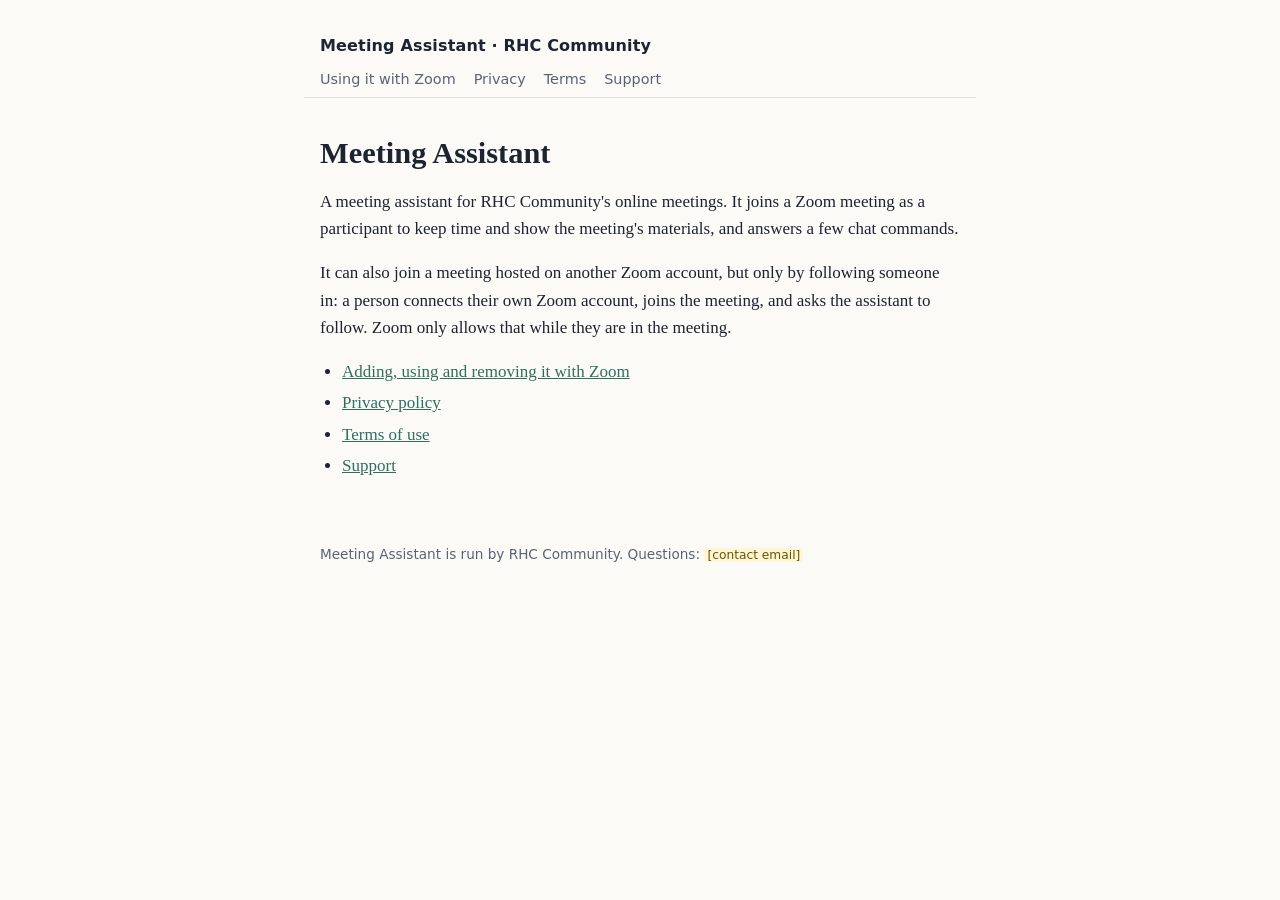
==== index.html @ b292b0ff "Pages for the Meeting Assistant's Zoom listing: guide, privacy, terms, support Co-Authored-By: Claud" ====
<!doctype html>
<html lang="en">
<head>
<meta charset="utf-8">
<meta name="viewport" content="width=device-width, initial-scale=1">
<title>Meeting Assistant</title>
<meta name="description" content="Meeting Assistant, a Zoom meeting assistant run by RHC Community.">
<link rel="stylesheet" href="/style.css">
</head>
<body>
<header>
<a class="home" href="/">Meeting Assistant · RHC Community</a>
<nav><a href="/zoom/">Using it with Zoom</a><a href="/privacy/">Privacy</a><a href="/terms/">Terms</a><a href="/support/">Support</a></nav>
</header>
<main>
<h1>Meeting Assistant</h1>
<p>A meeting assistant for RHC Community's online meetings. It joins a Zoom meeting as a participant to keep time and show the meeting's materials, and answers a few chat commands.</p>
<p>It can also join a meeting hosted on another Zoom account, but only by following someone in: a person connects their own Zoom account, joins the meeting, and asks the assistant to follow. Zoom only allows that while they are in the meeting.</p>
<ul>
<li><a href="/zoom/">Adding, using and removing it with Zoom</a></li>
<li><a href="/privacy/">Privacy policy</a></li>
<li><a href="/terms/">Terms of use</a></li>
<li><a href="/support/">Support</a></li>
</ul>
</main>
<footer>Meeting Assistant is run by RHC Community. Questions: <span class="todo">[contact email]</span></footer>
</body>
</html>
---- style.css ----
:root {
  --bg: #fbfaf7;
  --fg: #1d2330;
  --muted: #5b6372;
  --rule: #e4e1d8;
  --accent: #2f6f5e;
  --note-bg: #fff6d6;
  --note-fg: #6b5300;
}
@media (prefers-color-scheme: dark) {
  :root {
    --bg: #14171d;
    --fg: #e6e8ec;
    --muted: #9aa3b2;
    --rule: #2a2f38;
    --accent: #7cc4ad;
    --note-bg: #3a3214;
    --note-fg: #f3dc8b;
  }
}
* { box-sizing: border-box; }
html { -webkit-text-size-adjust: 100%; }
body {
  margin: 0;
  background: var(--bg);
  color: var(--fg);
  font: 17px/1.6 ui-serif, Georgia, "Times New Roman", serif;
}
header, main, footer { max-width: 42rem; margin: 0 auto; padding: 0 16px; }
header { padding-top: 32px; padding-bottom: 8px; border-bottom: 1px solid var(--rule); }
header a.home { color: var(--fg); text-decoration: none; font: 600 1rem/1.2 ui-sans-serif, system-ui, sans-serif; letter-spacing: .01em; }
nav { margin-top: 10px; display: flex; flex-wrap: wrap; gap: 4px 18px; font: .9rem/1.4 ui-sans-serif, system-ui, sans-serif; }
nav a { color: var(--muted); text-decoration: none; }
nav a[aria-current="page"] { color: var(--accent); }
main { padding-top: 24px; padding-bottom: 48px; }
h1 { font-size: 1.9rem; line-height: 1.2; margin: .4em 0 .2em; }
h2 { font: 600 1.05rem/1.3 ui-sans-serif, system-ui, sans-serif; margin: 2em 0 .4em; }
p.updated { color: var(--muted); font-size: .9rem; margin-top: 0; }
a { color: var(--accent); }
ul, ol { padding-left: 1.3em; }
li { margin: .25em 0; }
code { font: .9em ui-monospace, SFMono-Regular, Menlo, monospace; background: var(--rule); padding: .05em .3em; border-radius: 3px; }
table { border-collapse: collapse; width: 100%; font-size: .95rem; }
th, td { text-align: left; vertical-align: top; padding: 8px 10px 8px 0; border-bottom: 1px solid var(--rule); }
th { font: 600 .85rem/1.3 ui-sans-serif, system-ui, sans-serif; color: var(--muted); }
.table-wrap { overflow-x: auto; }
.todo { background: var(--note-bg); color: var(--note-fg); padding: 0 .25em; border-radius: 3px; font-family: ui-sans-serif, system-ui, sans-serif; font-size: .9em; }
footer { padding-bottom: 40px; color: var(--muted); font: .85rem/1.5 ui-sans-serif, system-ui, sans-serif; }
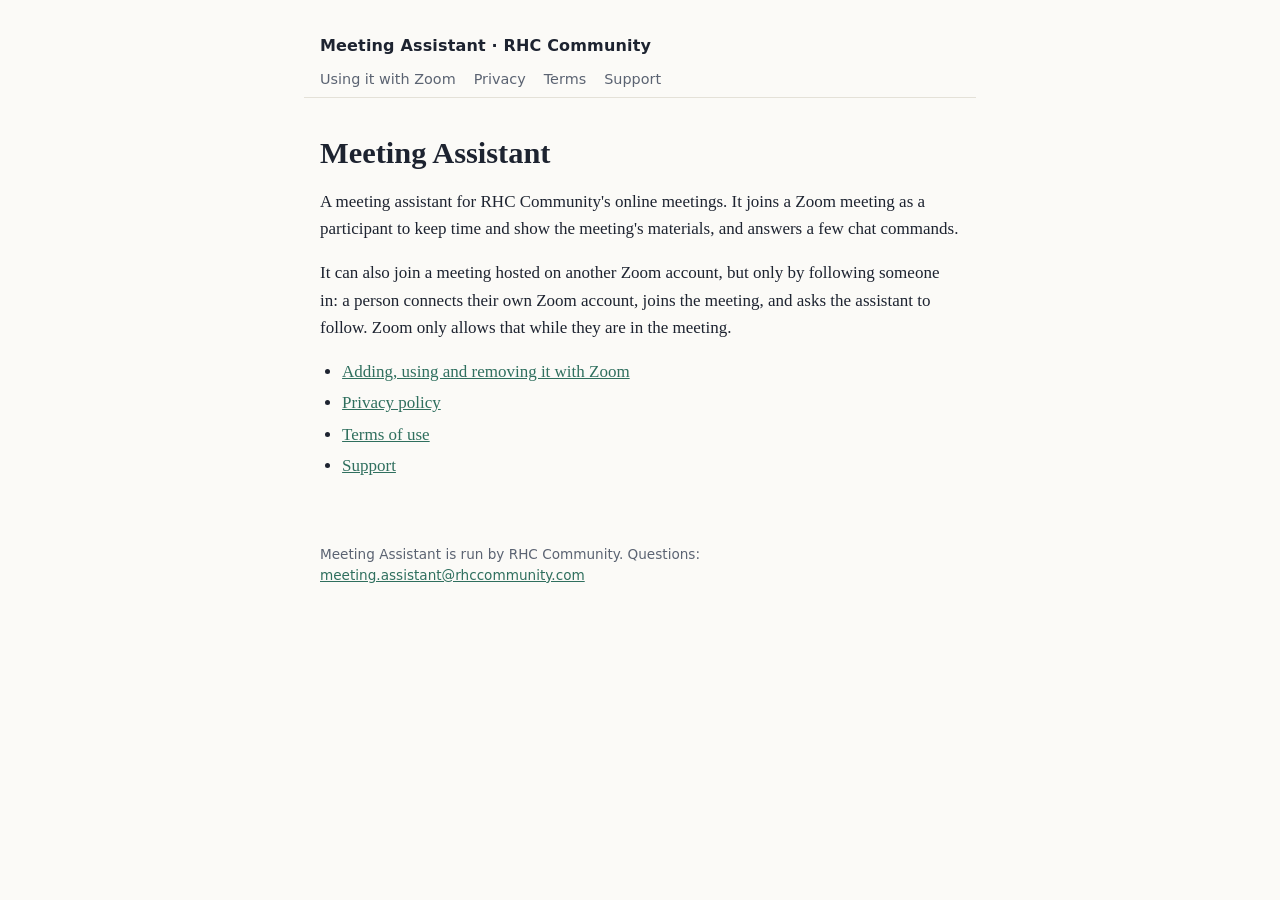
==== commit a01ddcee: "Contact address, nothing stored from meetings, and the web page's sign-in and join Co-Authored-By: C" ====
--- a/index.html
+++ b/index.html
@@ -23,6 +23,6 @@
 <li><a href="/support/">Support</a></li>
 </ul>
 </main>
-<footer>Meeting Assistant is run by RHC Community. Questions: <span class="todo">[contact email]</span></footer>
+<footer>Meeting Assistant is run by RHC Community. Questions: <a href="mailto:meeting.assistant@rhccommunity.com">meeting.assistant@rhccommunity.com</a></footer>
 </body>
 </html>
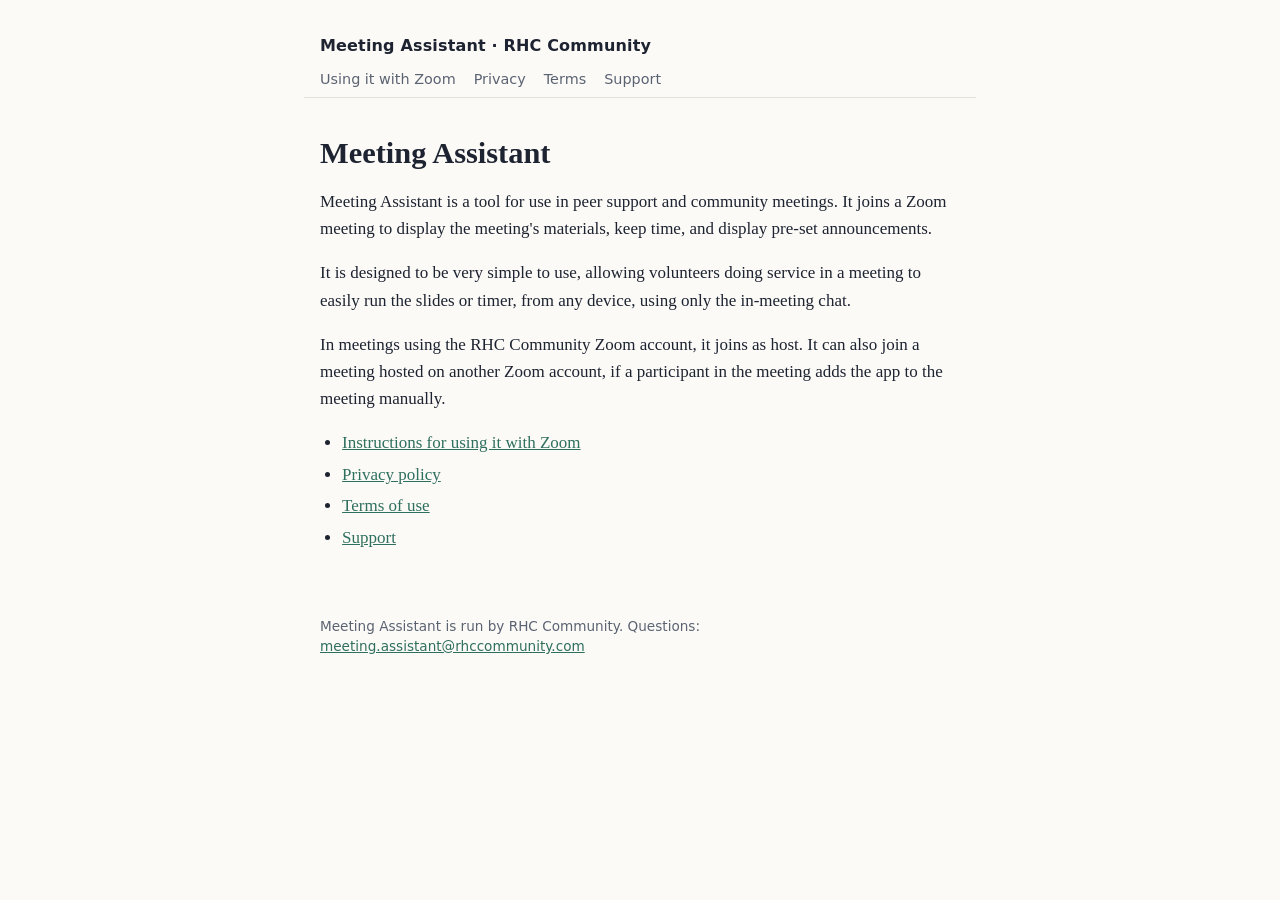
==== commit b638c5e9: "docs: overhaul documentation and review guide" ====
--- a/index.html
+++ b/index.html
@@ -1,28 +1,52 @@
 <!doctype html>
 <html lang="en">
-<head>
-<meta charset="utf-8">
-<meta name="viewport" content="width=device-width, initial-scale=1">
-<title>Meeting Assistant</title>
-<meta name="description" content="Meeting Assistant, a Zoom meeting assistant run by RHC Community.">
-<link rel="stylesheet" href="/style.css">
-</head>
-<body>
-<header>
-<a class="home" href="/">Meeting Assistant · RHC Community</a>
-<nav><a href="/zoom/">Using it with Zoom</a><a href="/privacy/">Privacy</a><a href="/terms/">Terms</a><a href="/support/">Support</a></nav>
-</header>
-<main>
-<h1>Meeting Assistant</h1>
-<p>A meeting assistant for RHC Community's online meetings. It joins a Zoom meeting as a participant to keep time and show the meeting's materials, and answers a few chat commands.</p>
-<p>It can also join a meeting hosted on another Zoom account, but only by following someone in: a person connects their own Zoom account, joins the meeting, and asks the assistant to follow. Zoom only allows that while they are in the meeting.</p>
-<ul>
-<li><a href="/zoom/">Adding, using and removing it with Zoom</a></li>
-<li><a href="/privacy/">Privacy policy</a></li>
-<li><a href="/terms/">Terms of use</a></li>
-<li><a href="/support/">Support</a></li>
-</ul>
-</main>
-<footer>Meeting Assistant is run by RHC Community. Questions: <a href="mailto:meeting.assistant@rhccommunity.com">meeting.assistant@rhccommunity.com</a></footer>
-</body>
+  <head>
+    <meta charset="utf-8" />
+    <meta name="viewport" content="width=device-width, initial-scale=1" />
+    <title>Meeting Assistant</title>
+    <meta
+      name="description"
+      content="Meeting Assistant, a Zoom meeting assistant run by RHC Community."
+    />
+    <link rel="stylesheet" href="./style.css" />
+  </head>
+  <body>
+    <header>
+      <a class="home" href="/">Meeting Assistant · RHC Community</a>
+      <nav>
+        <a href="./zoom/">Using it with Zoom</a><a href="./privacy/">Privacy</a
+        ><a href="./terms/">Terms</a><a href="./support/">Support</a>
+      </nav>
+    </header>
+    <main>
+      <h1>Meeting Assistant</h1>
+      <p>
+        Meeting Assistant is a tool for use in peer support and community
+        meetings. It joins a Zoom meeting to display the meeting's materials,
+        keep time, and display pre-set announcements.
+      </p>
+      <p>
+        It is designed to be very simple to use, allowing volunteers doing
+        service in a meeting to easily run the slides or timer, from any device,
+        using only the in-meeting chat.
+      </p>
+      <p>
+        In meetings using the RHC Community Zoom account, it joins as host. It
+        can also join a meeting hosted on another Zoom account, if a participant
+        in the meeting adds the app to the meeting manually.
+      </p>
+      <ul>
+        <li><a href="./zoom/">Instructions for using it with Zoom</a></li>
+        <li><a href="./privacy/">Privacy policy</a></li>
+        <li><a href="./terms/">Terms of use</a></li>
+        <li><a href="./support/">Support</a></li>
+      </ul>
+    </main>
+    <footer>
+      Meeting Assistant is run by RHC Community. Questions:
+      <a href="mailto:meeting.assistant@rhccommunity.com"
+        >meeting.assistant@rhccommunity.com</a
+      >
+    </footer>
+  </body>
 </html>
--- a/style.css
+++ b/style.css
@@ -18,31 +18,137 @@
     --note-fg: #f3dc8b;
   }
 }
-* { box-sizing: border-box; }
-html { -webkit-text-size-adjust: 100%; }
+* {
+  box-sizing: border-box;
+}
+html {
+  -webkit-text-size-adjust: 100%;
+}
 body {
   margin: 0;
   background: var(--bg);
   color: var(--fg);
-  font: 17px/1.6 ui-serif, Georgia, "Times New Roman", serif;
+  font:
+    17px/1.6 ui-serif,
+    Georgia,
+    "Times New Roman",
+    serif;
 }
-header, main, footer { max-width: 42rem; margin: 0 auto; padding: 0 16px; }
-header { padding-top: 32px; padding-bottom: 8px; border-bottom: 1px solid var(--rule); }
-header a.home { color: var(--fg); text-decoration: none; font: 600 1rem/1.2 ui-sans-serif, system-ui, sans-serif; letter-spacing: .01em; }
-nav { margin-top: 10px; display: flex; flex-wrap: wrap; gap: 4px 18px; font: .9rem/1.4 ui-sans-serif, system-ui, sans-serif; }
-nav a { color: var(--muted); text-decoration: none; }
-nav a[aria-current="page"] { color: var(--accent); }
-main { padding-top: 24px; padding-bottom: 48px; }
-h1 { font-size: 1.9rem; line-height: 1.2; margin: .4em 0 .2em; }
-h2 { font: 600 1.05rem/1.3 ui-sans-serif, system-ui, sans-serif; margin: 2em 0 .4em; }
-p.updated { color: var(--muted); font-size: .9rem; margin-top: 0; }
-a { color: var(--accent); }
-ul, ol { padding-left: 1.3em; }
-li { margin: .25em 0; }
-code { font: .9em ui-monospace, SFMono-Regular, Menlo, monospace; background: var(--rule); padding: .05em .3em; border-radius: 3px; }
-table { border-collapse: collapse; width: 100%; font-size: .95rem; }
-th, td { text-align: left; vertical-align: top; padding: 8px 10px 8px 0; border-bottom: 1px solid var(--rule); }
-th { font: 600 .85rem/1.3 ui-sans-serif, system-ui, sans-serif; color: var(--muted); }
-.table-wrap { overflow-x: auto; }
-.todo { background: var(--note-bg); color: var(--note-fg); padding: 0 .25em; border-radius: 3px; font-family: ui-sans-serif, system-ui, sans-serif; font-size: .9em; }
-footer { padding-bottom: 40px; color: var(--muted); font: .85rem/1.5 ui-sans-serif, system-ui, sans-serif; }
+header,
+main,
+footer {
+  max-width: 42rem;
+  margin: 0 auto;
+  padding: 0 16px;
+}
+header {
+  padding-top: 32px;
+  padding-bottom: 8px;
+  border-bottom: 1px solid var(--rule);
+}
+header a.home {
+  color: var(--fg);
+  text-decoration: none;
+  font:
+    600 1rem/1.2 ui-sans-serif,
+    system-ui,
+    sans-serif;
+  letter-spacing: 0.01em;
+}
+nav {
+  margin-top: 10px;
+  display: flex;
+  flex-wrap: wrap;
+  gap: 4px 18px;
+  font:
+    0.9rem/1.4 ui-sans-serif,
+    system-ui,
+    sans-serif;
+}
+nav a {
+  color: var(--muted);
+  text-decoration: none;
+}
+nav a[aria-current="page"] {
+  color: var(--accent);
+}
+main {
+  padding-top: 24px;
+  padding-bottom: 48px;
+}
+h1 {
+  font-size: 1.9rem;
+  line-height: 1.2;
+  margin: 0.4em 0 0.2em;
+}
+h2 {
+  font:
+    600 1.05rem/1.3 ui-sans-serif,
+    system-ui,
+    sans-serif;
+  margin: 2em 0 0.4em;
+}
+p.updated {
+  color: var(--muted);
+  font-size: 0.9rem;
+  margin-top: 0;
+}
+a {
+  color: var(--accent);
+}
+ul,
+ol {
+  padding-left: 1.3em;
+}
+li {
+  margin: 0.25em 0;
+}
+code {
+  font:
+    0.9em ui-monospace,
+    SFMono-Regular,
+    Menlo,
+    monospace;
+  color: orange;
+  background: var(--rule);
+  padding: 0.05em 0.3em;
+  border-radius: 3px;
+}
+table {
+  border-collapse: collapse;
+  width: 100%;
+  font-size: 0.95rem;
+}
+th,
+td {
+  text-align: left;
+  vertical-align: top;
+  padding: 8px 10px 8px 0;
+  border-bottom: 1px solid var(--rule);
+}
+th {
+  font:
+    600 0.85rem/1.3 ui-sans-serif,
+    system-ui,
+    sans-serif;
+  color: var(--muted);
+}
+.table-wrap {
+  overflow-x: auto;
+}
+.todo {
+  background: var(--note-bg);
+  color: var(--note-fg);
+  padding: 0 0.25em;
+  border-radius: 3px;
+  font-family: ui-sans-serif, system-ui, sans-serif;
+  font-size: 0.9em;
+}
+footer {
+  padding-bottom: 40px;
+  color: var(--muted);
+  font:
+    0.85rem/1.5 ui-sans-serif,
+    system-ui,
+    sans-serif;
+}
